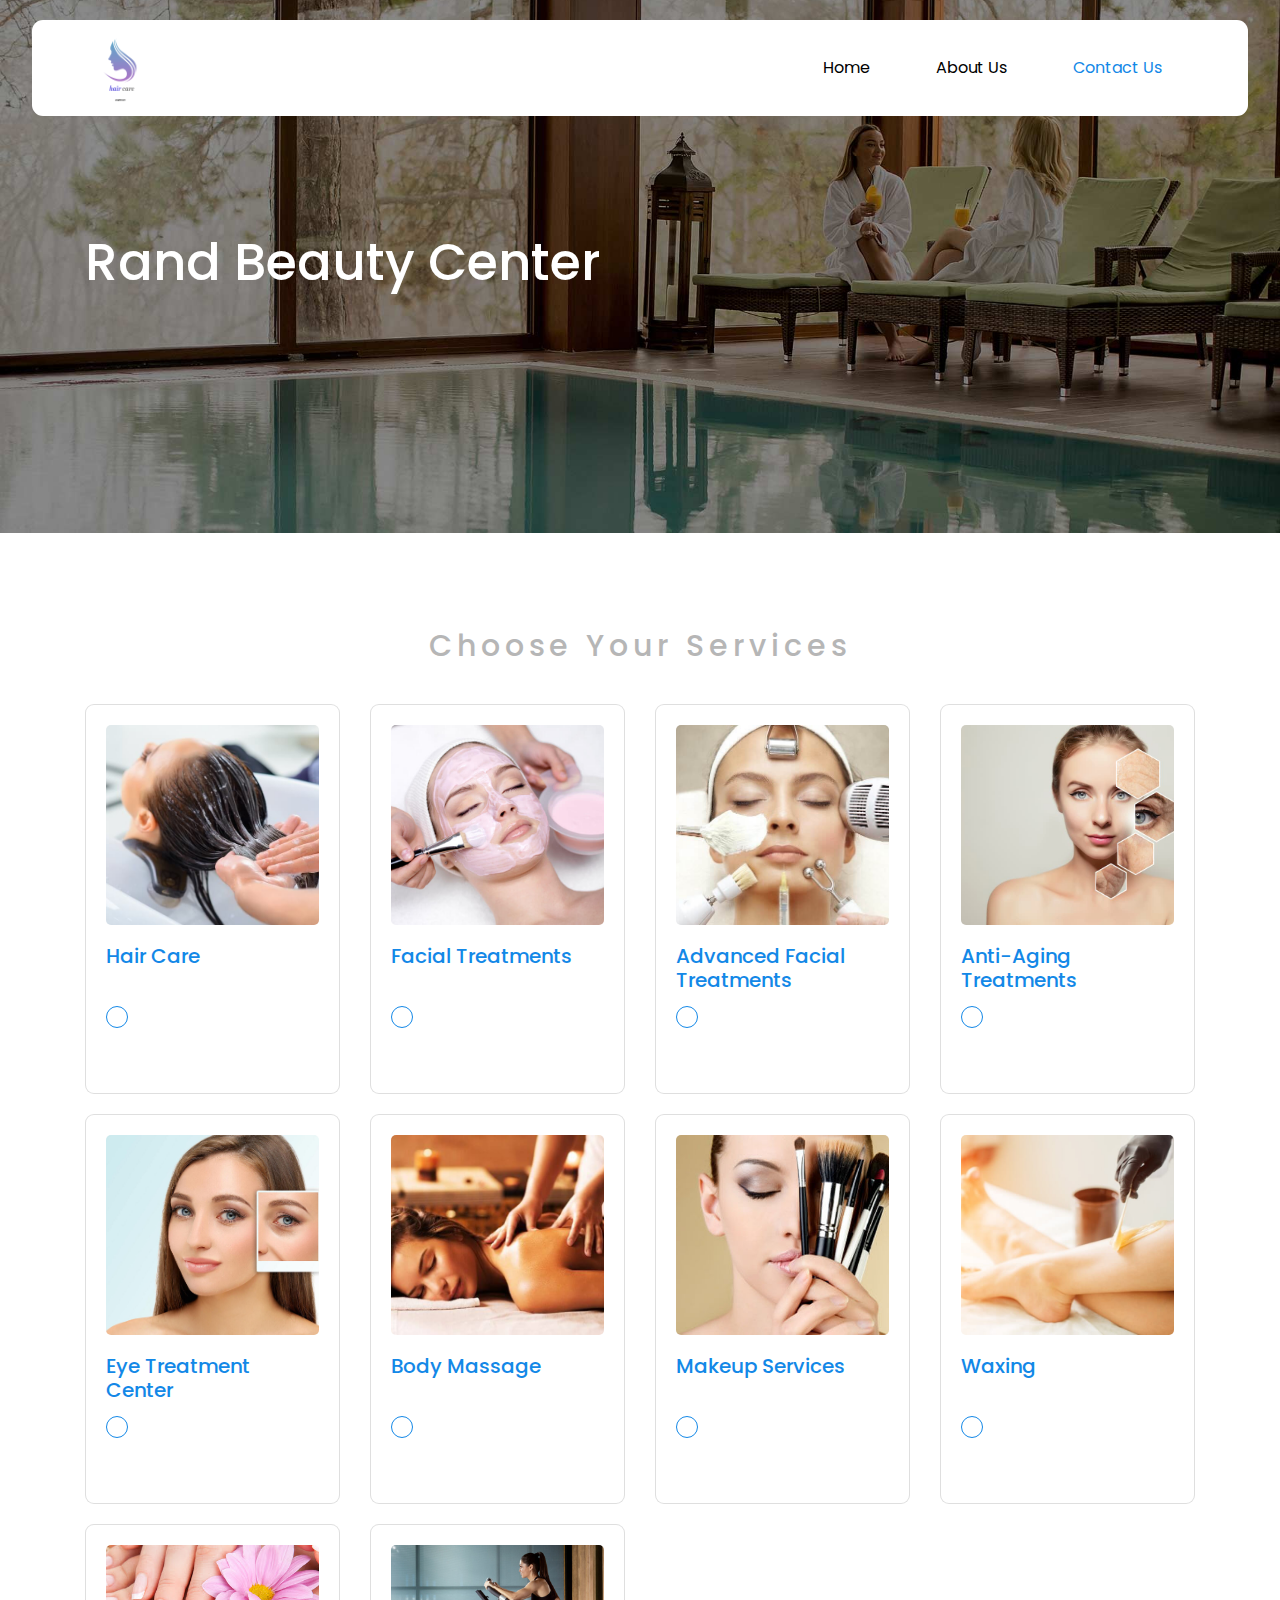
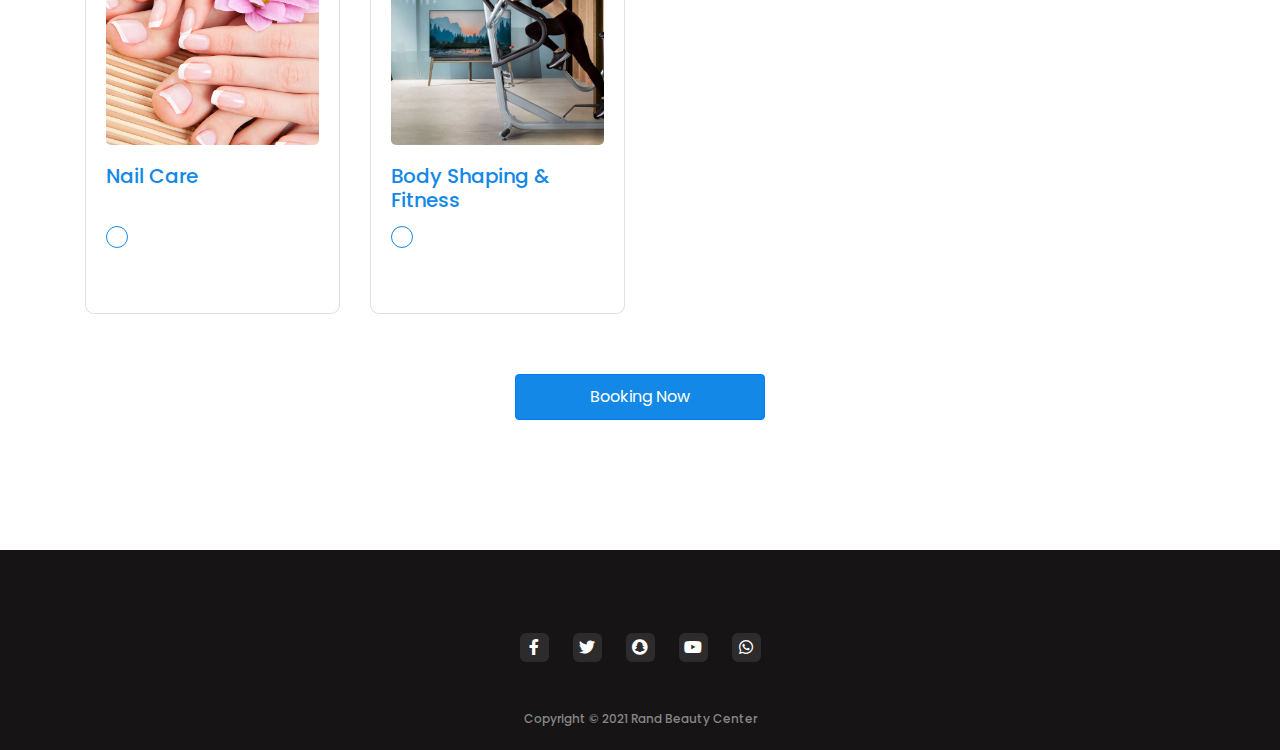
==== index.html @ 0d93c810 "Add files via upload" ====
<!DOCTYPE html>
<html lang="en">

<head>
  <meta charset="UTF-8">
  <meta http-equiv="X-UA-Compatible" content="IE=edge">
  <meta name="viewport" content="width=device-width, initial-scale=1.0">
  <link rel="stylesheet" href="./assets/css/bootstrap-en.min.css">
  <link rel="stylesheet" href="./assets/css/all.min.css">
  <link rel="stylesheet" href="./assets/css/aos.css">
  <link rel="stylesheet" href="./assets/css/style.css">
  <title>Document</title>
</head>

<body>

  <div class="upper-nav">
    <nav class="navbar navbar-expand-lg navbar-light">
      <div class="container">
        <a class="navbar-brand" href="./index.html">
          <img src="./assets/images/logo.png" alt="">
        </a>
        <button class="navbar-toggler" type="button" data-toggle="collapse" data-target="#navbarSupportedContent"
          aria-controls="navbarSupportedContent" aria-expanded="false" aria-label="Toggle navigation">
          <span class="navbar-toggler-icon"></span>
        </button>

        <div class="collapse navbar-collapse" id="navbarSupportedContent">
          <ul class="navbar-nav ml-auto">
            <li class="nav-item">
              <a class="nav-link" href="./index.html">Home <span class="sr-only">(current)</span></a>
            </li>
            <li class="nav-item">
              <a class="nav-link" href="./about-us.html">About us</a>
            </li>
            <li class="nav-item active">
              <a class="nav-link" href="/contact-us.html">contact us</a>
            </li>
          </ul>
        </div>
      </div>
    </nav>
  </div>

  <div class="header" style="background-image: url('./assets/images/header-3.jpg');">
    <div class="container">
      <div class="header-content">
        <h5>Rand Beauty Center</h5>
      </div>
    </div>
  </div>

  <div class="main-content">
    <div class="container">
      <h5 class="serv-header">choose your services</h5>
      <form action="">
        <div class="row">
          <div class="col-sm-12 col-md-6 col-lg-3">
            <label for="checkboxcheack01">
              <input type="checkbox" class="checkbox-btn" name="gift" id="checkboxcheack01">
              <div class="card">
                <div class="card-img" style="background-image: url('./assets/images/img-1.jpg');">
                </div>
                <h5 class="card-title">Hair Care</h5>
                <div class="cheack-mark">
                  <span></span>
                </div>
                <div class="cheack-mark-2">
                  <i class="fas fa-check-circle"></i>
                </div>
              </div>
            </label>
          </div>
          <div class="col-sm-12 col-md-6 col-lg-3">
            <label for="checkboxcheack02">
              <input type="checkbox" class="checkbox-btn" name="gift" id="checkboxcheack02">
              <div class="card">
                <div class="card-img" style="background-image: url('./assets/images/img-2.jpg');">
                </div>
                <h5 class="card-title">Facial Treatments</h5>
                <div class="cheack-mark">
                  <span></span>
                </div>
                <div class="cheack-mark-2">
                  <i class="fas fa-check-circle"></i>
                </div>
              </div>
            </label>
          </div>
          <div class="col-sm-12 col-md-6 col-lg-3">
            <label for="checkboxcheack03">
              <input type="checkbox" class="checkbox-btn" name="gift" id="checkboxcheack03">
              <div class="card">
                <div class="card-img" style="background-image: url('./assets/images/img-3.jpg');">
                </div>
                <h5 class="card-title">Advanced Facial Treatments</h5>
                <div class="cheack-mark">
                  <span></span>
                </div>
                <div class="cheack-mark-2">
                  <i class="fas fa-check-circle"></i>
                </div>
              </div>
            </label>
          </div>
          <div class="col-sm-12 col-md-6 col-lg-3">
            <label for="checkboxcheack04">
              <input type="checkbox" class="checkbox-btn" name="gift" id="checkboxcheack04">
              <div class="card">
                <div class="card-img" style="background-image: url('./assets/images/img-4.jpg');">
                </div>
                <h5 class="card-title">Anti-Aging Treatments</h5>
                <div class="cheack-mark">
                  <span></span>
                </div>
                <div class="cheack-mark-2">
                  <i class="fas fa-check-circle"></i>
                </div>
              </div>
            </label>
          </div>
          <div class="col-sm-12 col-md-6 col-lg-3">
            <label for="checkboxcheack05">
              <input type="checkbox" class="checkbox-btn" name="gift" id="checkboxcheack05">
              <div class="card">
                <div class="card-img" style="background-image: url('./assets/images/img-5.jpg');">
                </div>
                <h5 class="card-title">Eye Treatment Center</h5>
                <div class="cheack-mark">
                  <span></span>
                </div>
                <div class="cheack-mark-2">
                  <i class="fas fa-check-circle"></i>
                </div>
              </div>
            </label>
          </div>
          <div class="col-sm-12 col-md-6 col-lg-3">
            <label for="checkboxcheack06">
              <input type="checkbox" class="checkbox-btn" name="gift" id="checkboxcheack06">
              <div class="card">
                <div class="card-img" style="background-image: url('./assets/images/img-6.jpg');">
                </div>
                <h5 class="card-title">Body Massage</h5>
                <div class="cheack-mark">
                  <span></span>
                </div>
                <div class="cheack-mark-2">
                  <i class="fas fa-check-circle"></i>
                </div>
              </div>
            </label>
          </div>
          <div class="col-sm-12 col-md-6 col-lg-3">
            <label for="checkboxcheack07">
              <input type="checkbox" class="checkbox-btn" name="gift" id="checkboxcheack07">
              <div class="card">
                <div class="card-img" style="background-image: url('./assets/images/img-7.jpg');">
                </div>
                <h5 class="card-title">Makeup Services</h5>
                <div class="cheack-mark">
                  <span></span>
                </div>
                <div class="cheack-mark-2">
                  <i class="fas fa-check-circle"></i>
                </div>
              </div>
            </label>
          </div>
          <div class="col-sm-12 col-md-6 col-lg-3">
            <label for="checkboxcheack08">
              <input type="checkbox" class="checkbox-btn" name="gift" id="checkboxcheack08">
              <div class="card">
                <div class="card-img" style="background-image: url('./assets/images/img-8.jpg');">
                </div>
                <h5 class="card-title">Waxing</h5>
                <div class="cheack-mark">
                  <span></span>
                </div>
                <div class="cheack-mark-2">
                  <i class="fas fa-check-circle"></i>
                </div>
              </div>
            </label>
          </div>
          <div class="col-sm-12 col-md-6 col-lg-3">
            <label for="checkboxcheack09">
              <input type="checkbox" class="checkbox-btn" name="gift" id="checkboxcheack09">
              <div class="card">
                <div class="card-img" style="background-image: url('./assets/images/img-9.jpg');">
                </div>
                <h5 class="card-title">Nail Care</h5>
                <div class="cheack-mark">
                  <span></span>
                </div>
                <div class="cheack-mark-2">
                  <i class="fas fa-check-circle"></i>
                </div>
              </div>
            </label>
          </div>
          <div class="col-sm-12 col-md-6 col-lg-3">
            <label for="checkboxcheack010">
              <input type="checkbox" class="checkbox-btn" name="gift" id="checkboxcheack010">
              <div class="card">
                <div class="card-img" style="background-image: url('./assets/images/img-10.jpg');">
                </div>
                <h5 class="card-title">Body Shaping & Fitness</h5>
                <div class="cheack-mark">
                  <span></span>
                </div>
                <div class="cheack-mark-2">
                  <i class="fas fa-check-circle"></i>
                </div>
              </div>
            </label>
          </div>
        </div>
        <div class="btn-submit">
          <button type="button" class="btn btn-primary" data-toggle="modal" data-target="#bookingModal">
            Booking Now
          </button>
        </div>
      </form>
    </div>
  </div>


  <footer>
    <div class="container">
      <!-- <h5>Logo</h5> -->
      <div class="social">
        <a href=""><i class="fab fa-facebook-f"></i></a>
        <a href=""><i class="fab fa-twitter"></i></a>
        <a href=""><i class="fab fa-snapchat"></i></a>
        <a href=""><i class="fab fa-youtube"></i></a>
        <a href=""><i class="fab fa-whatsapp"></i></a>
      </div>
      <div class="copy">
        <div class="row">
          <div class="col-sm-12 col-md-6 col-lg-12">
            <h5 class="text-center">Copyright © 2021 rand beauty center</h5>
          </div>
        </div>
      </div>
    </div>
  </footer>


  <!-- modal -->
  </div>
  <div class="modal fade" id="bookingModal" tabindex="-1" role="dialog" aria-labelledby="bookingModalLabel"
    aria-hidden="true">
    <div class="modal-dialog" role="document">
      <div class="modal-content">
        <div class="modal-header">
          <h5 class="modal-title" id="bookingModalLabel">Booking Information</h5>
          <button type="button" class="close" data-dismiss="modal" aria-label="Close">
            <span aria-hidden="true">&times;</span>
          </button>
        </div>
        <div class="modal-body">
          <form action="">
            <div class="form-group">
              <label for="">Name</label>
              <input type="text" name="" id="" class="form-control" placeholder="Your Name">
            </div>
            <div class="form-group">
              <label for="">Number</label>
              <input type="text" name="" id="" class="form-control" placeholder="Your Number">
            </div>
            <div class="form-group">
              <label for="">pick date</label>
              <h6>Click on the icon to pick Date clearly</h6>
              <input type="date" name="" id="" class="form-control">
            </div>
            <div class="form-group">
              <label for="">pick time</label>
              <h6>Click on the icon to pick Time clearly</h6>
              <input type="time" name="" id="" class="form-control">
            </div>
          </form>
        </div>
        <div class="modal-footer">
          <button type="button" class="btn btn-primary" data-toggle="modal" data-target="#bookingDone"> Booking Now
          </button>
        </div>
      </div>
    </div>
  </div>


  <!-- modal -->
  </div>
  <div class="modal fade" id="bookingDone" tabindex="-1" role="dialog" aria-labelledby="bookingDoneLabel"
    aria-hidden="true">
    <div class="modal-dialog" role="document">
      <div class="modal-content">
        <div class="modal-header">
          <h5 class="modal-title" id="bookingDoneLabel">Booking Information</h5>
          <button type="button" class="close" data-dismiss="modal" aria-label="Close">
            <span aria-hidden="true">&times;</span>
          </button>
        </div>
        <div class="modal-body">
          <i class="fas fa-check-circle"></i>
          <h5>We Are Reserved Your Booking</h5>
        </div>
      </div>
    </div>
  </div>


  <script src="./assets/js/jquery-3.3.1.min.js"></script>
  <script src="./assets/js/popper.min.js"></script>
  <script src="./assets/js/bootstrap.min.js"></script>
  <script src="./assets/js/aos.js"></script>
  <script src="./assets/js/main.js"></script>
</body>

</html>
---- assets/css/style.css ----
@import url("https://fonts.googleapis.com/css2?family=Poppins:wght@400;500;600;700&display=swap");
html {
  scroll-behavior: smooth;
}

input:focus,
select:focus,
textarea:focus {
  outline: 0 !important;
}

body {
  font-family: "Poppins", sans-serif;
  text-transform: capitalize;
}

.clear {
  clear: both;
}

img {
  max-width: 100%;
  width: 100%;
}

#floating {
  position: fixed;
  z-index: 1;
  width: 40px;
  height: 40px;
  line-height: 40px;
  text-align: center;
  border-radius: 5px;
  bottom: 15px;
  right: 20px;
  cursor: pointer;
  background-color: #1388e7;
  opacity: 0;
  transition: all 0.5s;
}
#floating i {
  color: #fff;
}

.upper-nav {
  width: 95%;
  margin: auto;
  position: relative;
}

.navbar {
  position: absolute;
  width: 100%;
  background-color: #fff;
  border-radius: 11px;
  margin-top: 20px;
}
.navbar .navbar-brand img {
  width: 70px;
}
.navbar .navbar-nav .nav-item .nav-link {
  color: #000;
  margin-right: 50px;
  font-size: 16px;
  width: 100%;
  text-align: center;
  transition: all 0.5s ease-in-out;
}
.navbar .navbar-nav .nav-item .nav-link:hover {
  color: #000;
}
.navbar .navbar-nav .active .nav-link {
  color: #1388e7;
}

.header {
  background-position: center;
  background-size: cover;
  padding-top: 230px;
  padding-bottom: 230px;
}
.header .mobile-header-img {
  display: none;
}
.header .header-content h5 {
  font-size: 51px;
  line-height: 65px;
  text-transform: capitalize;
  color: #fff;
}

.main-content {
  margin-top: 95px;
}
.main-content .serv-header {
  font-size: 30px;
  text-align: center;
  color: #b6b6b6;
  margin-bottom: 40px;
  letter-spacing: 5px;
}
.main-content form .checkbox-btn {
  display: none;
}
.main-content form label {
  display: block;
}
.main-content form .card {
  text-align: left;
  padding: 20px;
  cursor: pointer;
  height: 390px;
  transition: box-shadow 0.4s ease;
  border-radius: 9px;
  margin-bottom: 20px;
}
.main-content form .card .card-img {
  border-radius: 5px;
  height: 200px;
  background-size: cover;
  background-position: center;
}
.main-content form .card .card-title {
  font-size: 20px;
  margin-top: 19px;
  color: #1388e7;
  height: 50px;
}
.main-content form .card .card-text {
  font-size: 16px;
  color: #626262;
}
.main-content form .card .cheack-mark span {
  width: 22px;
  height: 22px;
  border: 1px solid #1388e7;
  border-radius: 50%;
  margin: auto;
  display: inline-block;
  transition: all 0.5s ease;
}
.main-content form .card .cheack-mark-2 i {
  font-size: 22px;
  color: #1388e7;
  display: none;
  transition: all 0.5s ease;
}
.main-content form input[type=checkbox]:checked ~ .card {
  border: 2px solid #1388e7 !important;
  box-shadow: 0 3px 24px rgba(54, 0, 126, 0.27);
}
.main-content form input[type=checkbox]:checked ~ .card .cheack-mark {
  display: none;
}
.main-content form input[type=checkbox]:checked ~ .card .cheack-mark-2 i {
  display: block;
}
.main-content form .btn-submit {
  text-align: center;
  margin-top: 40px;
}
.main-content form .btn-submit .btn {
  background-color: #1388e7;
  color: #fff;
  padding: 10px;
  width: 250px;
}
.main-content form .btn-submit .btn:hover {
  background-color: #fff;
  color: #1388e7;
  border: 1px solid #1388e7;
}

.about-us-content {
  margin-top: 40px;
}
.about-us-content .about-us-page-header {
  margin-bottom: 20px;
  text-align: center;
}
.about-us-content .pargraph-content {
  font-size: 15px;
  color: #303030;
  line-height: 28px;
}
.about-us-content .pargraph-content span {
  font-weight: bold;
  font-size: 18px;
  color: #000;
}
.about-us-content .pargraph-content .header-of-par {
  display: block;
}

.contact-us-page .contact-us-form-parent .contact-info {
  margin-bottom: 50px;
}
.contact-us-page .contact-us-form-parent .contact-info i {
  width: 30px;
  height: 30px;
  line-height: 30px;
  text-align: center;
  background-color: #1388e7;
  color: #fff;
  border-radius: 5px;
}
.contact-us-page .contact-us-form-parent .contact-info ul {
  padding-left: 30px;
}
.contact-us-page .contact-us-form-parent .contact-info ul li {
  margin-bottom: 5px;
}

#bookingModal .form-group input {
  margin-top: 5px;
}
#bookingModal .form-group label {
  margin-bottom: 0;
}
#bookingModal .form-group h6 {
  color: #777777;
  font-size: 13px;
  margin: 0;
}

#bookingDone .modal-body {
  text-align: center;
}
#bookingDone .modal-body i {
  color: green;
  font-size: 50px;
}
#bookingDone .modal-body h5 {
  margin-top: 30px;
  margin-bottom: 50px;
  color: #626262;
}

footer {
  background-color: #161415;
  margin-top: 130px;
  padding-top: 73px;
  padding-bottom: 24px;
  text-align: center;
}
footer .social a {
  display: inline-block;
  width: 29px;
  height: 29px;
  border-radius: 6px;
  background-color: #2d2b2c;
  line-height: 29px;
  text-align: center;
  margin: 10px;
}
footer .social a i {
  color: #fff;
}
footer .copy {
  margin-top: 40px;
}
footer .copy h5 {
  margin: 0;
  color: #878787;
  font-size: 12px;
}
footer .copy h5 a {
  color: #1388e7;
}

/*# sourceMappingURL=style.css.map */
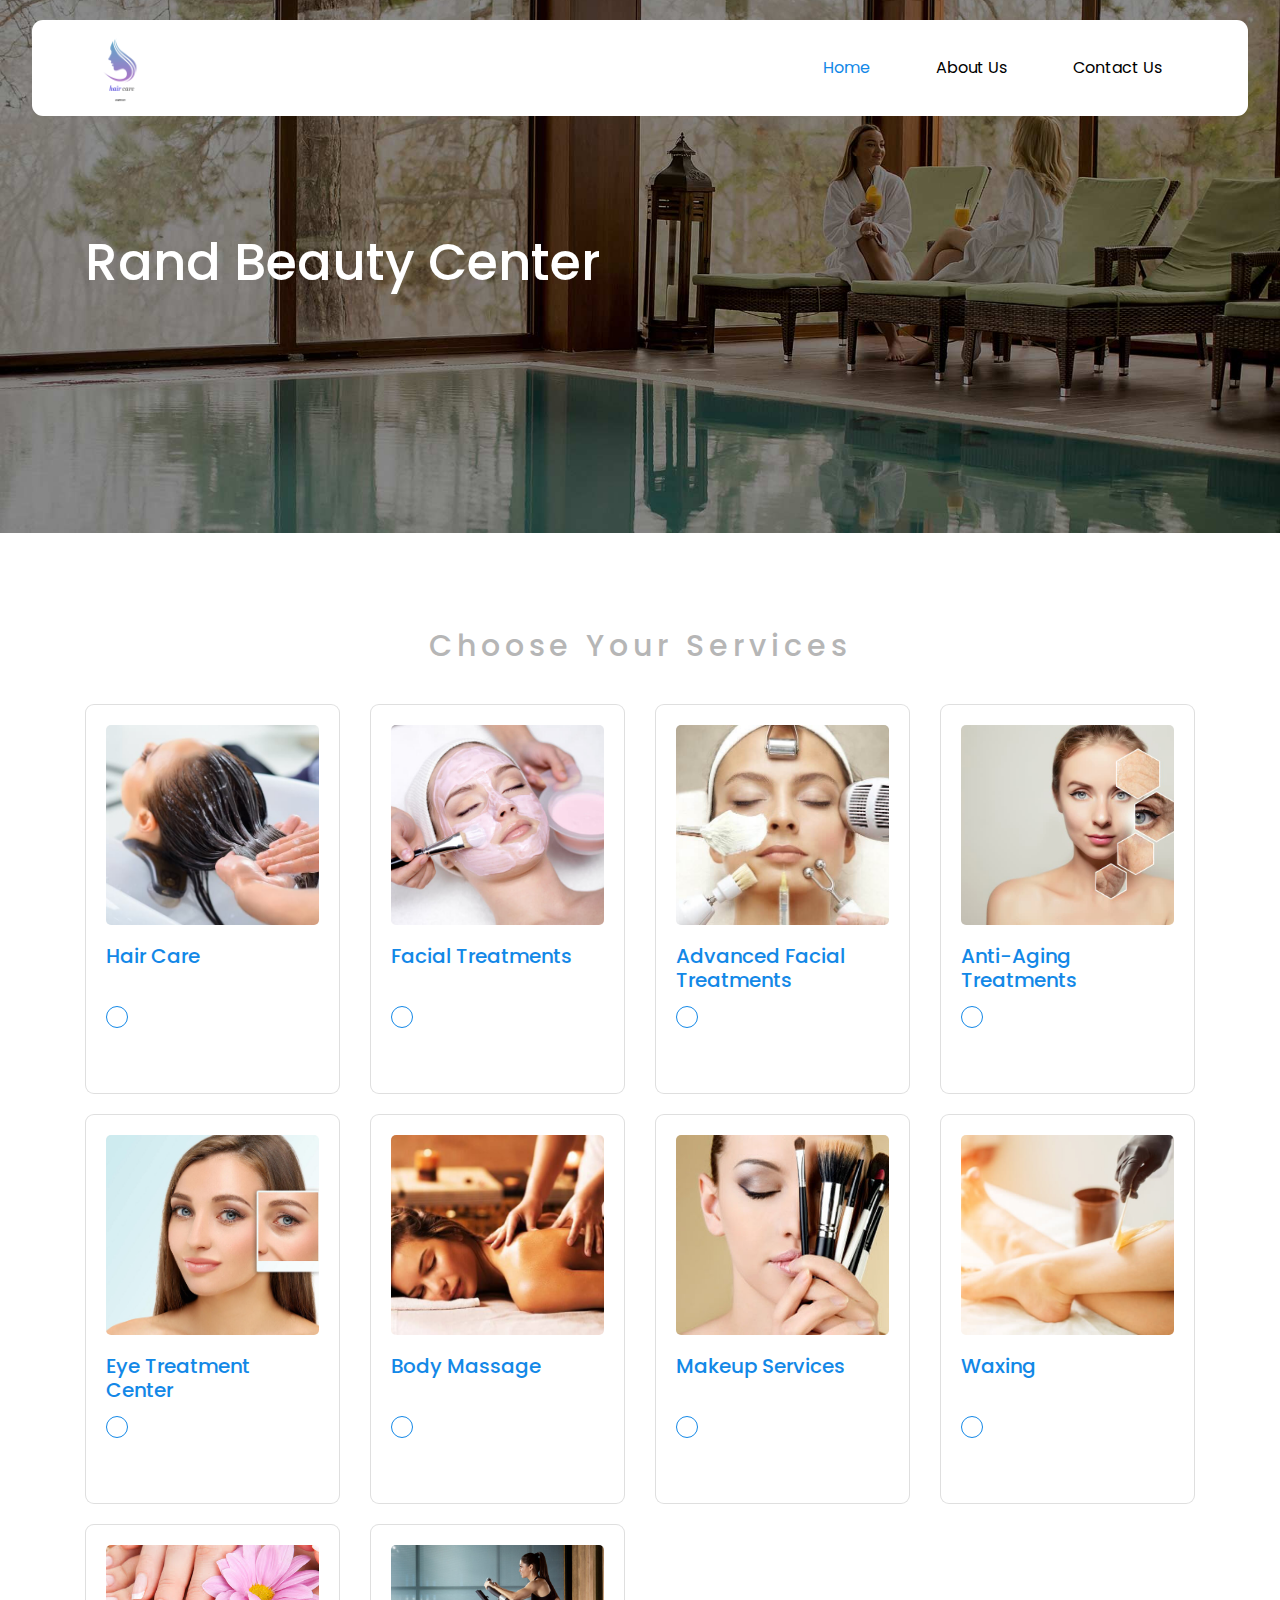
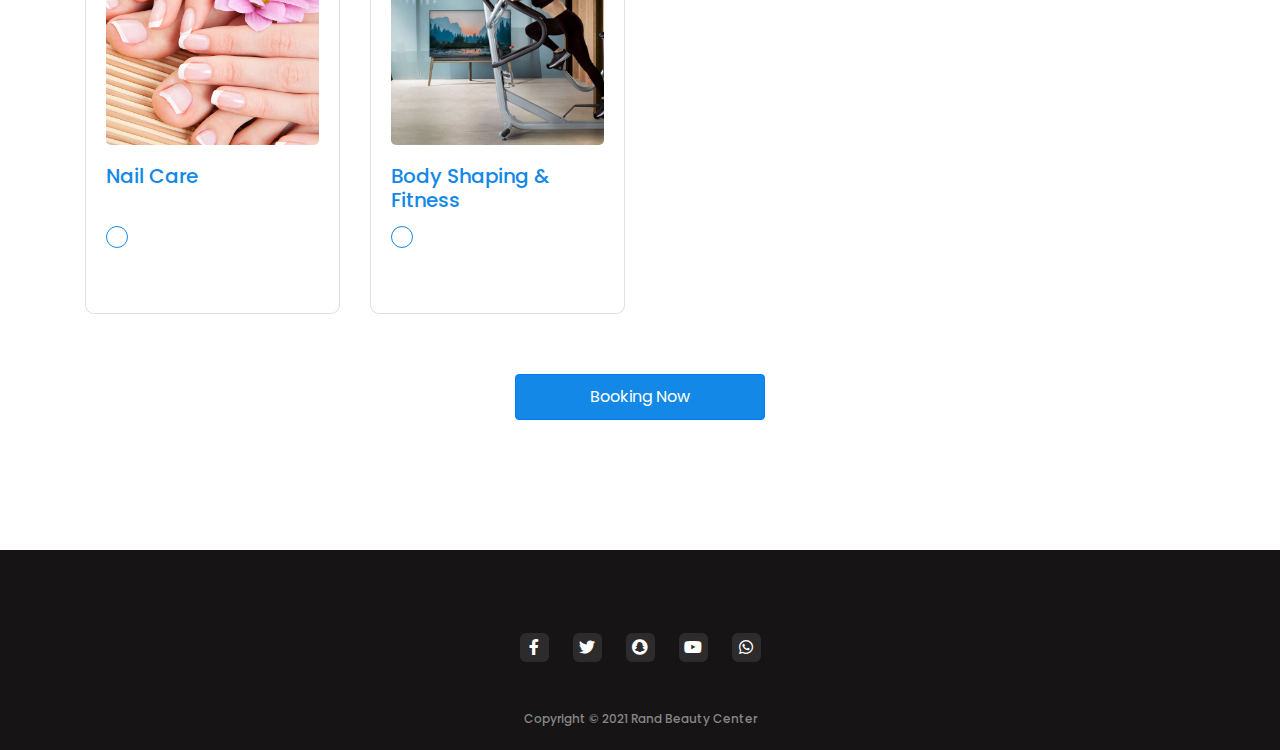
==== commit d2462709: "Add files via upload" ====
--- a/index.html
+++ b/index.html
@@ -27,14 +27,14 @@
 
         <div class="collapse navbar-collapse" id="navbarSupportedContent">
           <ul class="navbar-nav ml-auto">
-            <li class="nav-item">
+            <li class="nav-item active">
               <a class="nav-link" href="./index.html">Home <span class="sr-only">(current)</span></a>
             </li>
             <li class="nav-item">
               <a class="nav-link" href="./about-us.html">About us</a>
             </li>
-            <li class="nav-item active">
-              <a class="nav-link" href="/contact-us.html">contact us</a>
+            <li class="nav-item">
+              <a class="nav-link" href="./contact-us.html">contact us</a>
             </li>
           </ul>
         </div>
